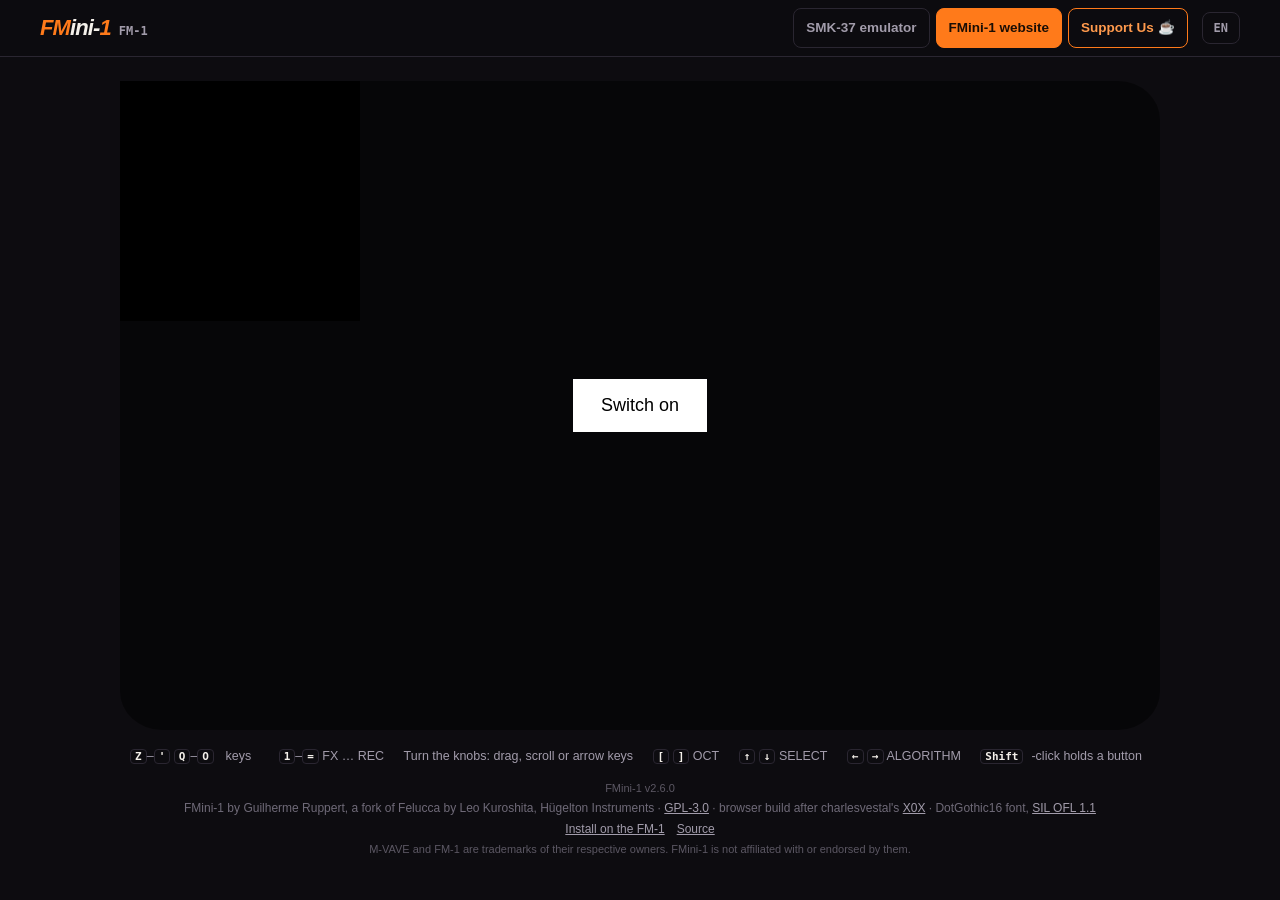
==== docs/emu/index.html @ 02f5c53b "Merge new-filter into main: CA-72 ladder and contour, 2.6.0 Brings the new-filter branch (ladder cal" ====
<!doctype html>
<!-- SPDX-License-Identifier: GPL-3.0-only
     Copyright (C) 2026 Leo Kuroshita (@kurogedelic), Hügelton Instruments
     The page follows X0X's browser page, web/emu/index.html of charlesvestal/fm1-x0x (GPL-3.0), a Felucca fork. -->
<html lang="en">
<head>
<meta charset="utf-8">
<meta name="viewport" content="width=device-width, initial-scale=1">
<meta name="color-scheme" content="dark">
<title>FMini-1 — in your browser</title>
<link rel="icon" href="data:image/svg+xml,%3Csvg xmlns=%22http://www.w3.org/2000/svg%22 viewBox=%220 0 16 16%22%3E%3Crect width=%2216%22 height=%2216%22 rx=%223%22/%3E%3Crect x=%224%22 y=%224%22 width=%228%22 height=%228%22 fill=%22%23fff%22/%3E%3C/svg%3E">
<meta name="description" content="FMini-1, the Minimoog emulation firmware for the M-Vave FM-1, mono and polyphonic, running in your browser: the same code the instrument runs.">
<style>
/* DotGothic16 (SIL OFL 1.1, fonts/OFL.txt), cut to printable ASCII, for the knob labels */
@font-face { font-family: "DotGothic16"; src: url("fonts/DotGothic16-subset.woff") format("woff"); font-display: swap; }
:root { --bg: #0d0c10; --fg: #f4f0ea; --dim: #a29cab; --mute: #6f6a78; --rule: #2a2631; --line: #2a2631;
        --or: #ff7a1a; --or2: #ff9a4d; --sans: "Inter", "Helvetica Neue", Helvetica, Arial, sans-serif;
        --mono: ui-monospace, "SF Mono", Menlo, Consolas, monospace;
        --body: #1d1d1f; --tray: #141415; --part: #2a2a2d; --edge: #3a3a3e; --label: #d6d6d8; --outline: rgba(255, 255, 255, .45);
        --lit: #fff4d6; --green: #5fe08a; color-scheme: dark; }
html, body { background: var(--bg); }
body { margin: 0; color: var(--fg); font: 13px/1.6 var(--sans); -webkit-font-smoothing: antialiased; }
/* the language button (PT / EN), as on the site */
.lang { font: 600 12px/1 ui-monospace, "SF Mono", Menlo, Consolas, monospace; color: var(--dim); background: transparent; border: 1px solid var(--line); border-radius: 8px; padding: 9px 11px; cursor: pointer; flex: none; }
.lang:hover { color: var(--fg); border-color: var(--mute); }
/* the site's bar (the same as the SMK-37 emulator's, emu/smk/) */
header.nav { position: sticky; top: 0; z-index: 30; background: rgba(13,12,16,.86); backdrop-filter: blur(12px); -webkit-backdrop-filter: blur(12px); border-bottom: 1px solid var(--line); }
header.nav .wrap { display: flex; align-items: center; gap: 14px; height: 56px; max-width: 1240px; margin: 0 auto; padding: 0 20px; box-sizing: border-box; }
.brand { font-weight: 900; font-style: italic; letter-spacing: -.04em; font-size: 22px; color: var(--fg); text-decoration: none; }
.brand i { color: var(--or); font-style: italic; }
.brand small { font: 600 12px/1 var(--mono); font-style: normal; letter-spacing: 0; color: var(--dim); margin-left: 8px; }
header.nav nav { display: flex; gap: 6px; margin-left: auto; }
header.nav nav a { color: var(--dim); text-decoration: none; font-size: 13.5px; font-weight: 600; padding: 8px 12px; border-radius: 8px; border: 1px solid var(--line); }
header.nav nav a:hover { color: var(--fg); border-color: var(--mute); }
header.nav nav a.keep { color: #1a0e05; background: var(--or); border-color: var(--or); }
header.nav nav a.keep:hover { background: var(--or2); }
header.nav nav a.donate { color: var(--or2); border-color: var(--or); }
header.nav nav a.donate:hover { background: #2a1a0e; color: var(--or2); }
@media (max-width: 560px) { header.nav nav a:not(.keep):not(.donate) { display: none; } .brand small { display: none; } }
main { max-width: 1040px; margin: 0 auto; padding: 24px 16px 32px; }
@media (orientation: portrait) and (max-width: 700px) { main { padding: 8px 8px 24px; } }
a { color: inherit; }
.device { position: relative; width: 100%; aspect-ratio: 1000 / 624; user-select: none; -webkit-user-select: none;
          -webkit-touch-callout: none; touch-action: manipulation; }
.device svg { position: absolute; inset: 0; width: 100%; height: 100%; pointer-events: none; }
/* the black FM-1 on the dark page: a light edge and a soft glow around the body */
.device svg { filter: drop-shadow(0 0 22px rgba(255, 255, 255, .10)); }
.device canvas { position: absolute; image-rendering: crisp-edges; image-rendering: pixelated; background: #000; }
.hit { position: absolute; touch-action: none; cursor: pointer; -webkit-tap-highlight-color: transparent; border-radius: 10px; }
.hit.knob { cursor: ns-resize; border-radius: 50%; }
.hit:focus-visible { outline: 2px solid var(--lit); outline-offset: 2px; }
.face { transition: fill .05s; }
.dim .face.btn { fill: #3a3934; }
.lit .face.btn { fill: var(--lit); }
.lit text { fill: #1d1d1f; }
.green .face.btn { fill: var(--green); }
.green text { fill: #0d2414; }
.face.key { fill: #0c0c0d; stroke: var(--edge); stroke-width: 1.5; }
.slit { fill: #3a3a3c; transition: fill .05s; }
.dim .slit { fill: #77777b; }
.lit .slit { fill: #ececee; filter: drop-shadow(0 0 3px rgba(255, 255, 255, .6)); }
/* #119: what can be pressed breathes, dark .. ~60 % of lit and back (hal/fm1_input.h fm1_led_breath, ~1.1 s; MENU >
 * LEDS DIM LO ~30 %): the peaks between dark and lit at ~0.8 / ~0.58 on screen (the LED's share, gamma-encoded) */
@keyframes breath-btn { 0%, 100% { fill: #3a3934; } 50% { fill: #d8cfb6; } }
@keyframes breath-slit { 0%, 100% { fill: #3a3a3c; } 50% { fill: #c8c8ca; } }
@keyframes breath-btn-lo { 0%, 100% { fill: #3a3934; } 50% { fill: #aca592; } }
@keyframes breath-slit-lo { 0%, 100% { fill: #3a3a3c; } 50% { fill: #a1a1a3; } }
.breath .face.btn { animation: breath-btn 1.13s ease-in-out infinite; }
.breath .slit { animation: breath-slit 1.13s ease-in-out infinite; }
.dimlo .breath .face.btn { animation-name: breath-btn-lo; }
.dimlo .breath .slit { animation-name: breath-slit-lo; }
@media (prefers-reduced-motion: reduce) {
  .breath .face.btn, .breath .slit { animation: none; }
  .breath .face.btn { fill: #aca592; }
  .breath .slit { fill: #a1a1a3; }
}
/* the DRUM grid's beats (hal/fm1_input.h fm1_led_mid): a steady level between the glow and lit, ~15 % (DIM LO ~10 %) */
.mid .slit { fill: #9a9a9e; }
.dimlo .mid .slit { fill: #8a8a8e; }
.held .face { stroke: var(--lit); stroke-width: 3; }
.latched .face { stroke: #79b8ff; stroke-width: 3; }
.start { position: absolute; inset: 0; display: grid; place-content: center; justify-items: center; gap: 12px;
         background: rgba(0, 0, 0, .5); border-radius: 4% / 6%; }
.start[hidden] { display: none; }
.start button { font: inherit; font-size: 18px; padding: 12px 28px; background: #fff; color: #000; border: 0; cursor: pointer; }
.start button:disabled { opacity: .4; cursor: progress; }
.start p { margin: 0; max-width: 32em; text-align: center; color: #fff; }
.keys, footer { margin: 16px 0 0; color: var(--dim); text-align: center; }
.keys { font-size: 12.5px; }
footer { color: var(--mute); line-height: 1.7; }
footer a { color: var(--dim); }
.keys span { white-space: nowrap; margin: 0 8px; }
.keys select { font: inherit; font-size: 12px; }
kbd { font: 600 11px var(--mono); border: 1px solid var(--line); border-radius: 4px; padding: 0 4px; color: var(--fg); }
footer { margin-top: 12px; font-size: 12px; }
footer nav a { margin: 0 6px; }
footer small { font-size: 11px; opacity: .8; }
@media (max-width: 560px) {   /* the bar on a phone: the language button fits beside the links */
  header.nav .wrap { gap: 8px; padding: 0 12px; }
  .brand { white-space: nowrap; font-size: 19px; }
  header.nav nav { gap: 5px; }
  header.nav nav a { white-space: nowrap; padding: 7px 8px; font-size: 12px; }
  .lang { padding: 8px 9px; }
}
</style>
</head>
<body>
<header class="nav"><div class="wrap">
  <a class="brand" href="../"><i>FM</i>ini-<i>1</i><small>FM-1</small></a>
  <nav><a href="smk/" data-t="n_smk">SMK-37 emulator</a><a href="../" class="keep" data-t="n_site">FMini-1 website</a><a href="https://ko-fi.com/ruppert" class="donate" target="_blank" rel="noopener" data-t="n_don">Support Us &#9749;</a></nav>
  <button class="lang" id="lang" type="button" aria-label="Language"></button>
</div></header>
<main>
<div class="device" id="device">
  <svg id="panel" viewBox="0 0 1000 624" aria-hidden="true"></svg>
  <canvas id="screen" width="240" height="240" role="img" aria-label="The screen" data-ta="a_screen"></canvas>
  <div class="start" id="start"><button id="go" type="button" data-t="go_on">Switch on</button><p id="status" hidden></p></div>
</div>

<p class="keys">
  <span><kbd>Z</kbd>–<kbd>'</kbd> <kbd>Q</kbd>–<kbd>O</kbd> <span data-t="k_keys">keys</span></span>
  <span><kbd>1</kbd>–<kbd>=</kbd> FX … REC</span>
  <span data-t="k_knobs">Turn the knobs: drag, scroll or arrow keys</span>
  <span><kbd>[</kbd> <kbd>]</kbd> OCT</span>
  <span><kbd>↑</kbd> <kbd>↓</kbd> SELECT</span>
  <span><kbd>←</kbd> <kbd>→</kbd> ALGORITHM</span>
  <span><kbd>Shift</kbd><span data-t="k_hold">-click holds a button</span></span>
  <span id="midiknobs" hidden><label><input type="checkbox" id="knobson"><span data-t="k_midi"> MIDI CC 20–27 turn the panel's knobs</span></label>
  <select id="knobmode" aria-label="How the controller sends CC 20–26" data-ta="a_kmode" hidden>
    <option value="abs" data-t="m_abs">absolute</option>
    <option value="bin" data-t="m_bin">relative 64±n</option>
    <option value="twos" data-t="m_twos">relative 2's complement</option>
    <option value="sign" data-t="m_sign">relative sign bit</option>
  </select></span>
</p>

<footer>
  <small class="version">FMini-1 v2.6.0</small><br>
  <span data-t="f_by">FMini-1 by Guilherme Ruppert, a fork of Felucca by Leo Kuroshita, Hügelton Instruments</span> · <a href="https://www.gnu.org/licenses/gpl-3.0.html">GPL-3.0</a> · <span data-t="f_after">browser build after charlesvestal's</span> <a href="https://github.com/charlesvestal/fm1-x0x">X0X</a> · <span data-t="f_font">DotGothic16 font,</span> <a href="fonts/OFL.txt">SIL OFL 1.1</a><br>
  <nav><a href="../" data-t="f_inst">Install on the FM-1</a><a href="https://github.com/ruppert/fmini-1" data-t="f_src">Source</a></nav>
  <small data-t="f_tm">M-VAVE and FM-1 are trademarks of their respective owners. FMini-1 is not affiliated with or endorsed by them.</small>
</footer>
</main>
<script>
/* the language: PT / EN, the same choice as the site, the editor and the other emulator (localStorage "fmini-lang"; else the browser's) */
const TXT = {
  pt: { n_smk: "Emulador SMK-37", n_fm1: "Emulador FM-1", n_site: "Site do FMini-1", n_don: "Apoiar ☕", a_screen: "A tela", go_on: "Ligar", go_starting: "Ligando…", go_ok: "Ligado", nostart: "Não foi possível iniciar: ", nostart2: ". Um Chrome, Edge, Firefox ou Safari atual deve funcionar.", k_keys: "teclas", k_knobs: "Girar os knobs: arrastar, rolar ou setas", k_hold: "+clique segura um botão", k_midi: " MIDI CC 20–27 giram os knobs do painel", a_kmode: "Como o controlador envia os CC 20–26", m_abs: "absoluto", m_bin: "relativo 64±n", m_twos: "relativo, complemento de 2", m_sign: "relativo, bit de sinal", f_by: "FMini-1 por Guilherme Ruppert, um fork do Felucca de Leo Kuroshita, Hügelton Instruments", f_after: "versão para navegador baseada no", f_font: "fonte DotGothic16,", f_inst: "Instalar no FM-1", f_src: "Código-fonte", f_tm: "M-VAVE e FM-1 são marcas de seus respectivos donos. O FMini-1 não é afiliado nem endossado por eles.", a_smk: "SMK-37 rodando o FMini-1", k_knobs2: "Knobs: arrastar, rolar ou setas", k_fad: "Faders e rodas: arrastar", f_panel1: "O painel do SMK-37 é o simulador do", f_panel2: "de Chance Roth (GPL-3.0), com outro visual; o firmware por trás dele é o do FMini-1.", f_tm2: "M-VAVE, SMK-37 e FM-1 são marcas de seus respectivos donos. O FMini-1 não é afiliado nem endossado por eles.", t_full: "Tela cheia", t_finish: "Acabamento: " },
  en: { n_smk: "SMK-37 emulator", n_fm1: "FM-1 emulator", n_site: "FMini-1 website", n_don: "Support Us ☕", a_screen: "The screen", go_on: "Switch on", go_starting: "Starting…", go_ok: "On", nostart: "Could not start: ", nostart2: ". A current Chrome, Edge, Firefox or Safari should work.", k_keys: "keys", k_knobs: "Turn the knobs: drag, scroll or arrow keys", k_hold: "-click holds a button", k_midi: " MIDI CC 20–27 turn the panel's knobs", a_kmode: "How the controller sends CC 20–26", m_abs: "absolute", m_bin: "relative 64±n", m_twos: "relative 2's complement", m_sign: "relative sign bit", f_by: "FMini-1 by Guilherme Ruppert, a fork of Felucca by Leo Kuroshita, Hügelton Instruments", f_after: "browser build after charlesvestal's", f_font: "DotGothic16 font,", f_inst: "Install on the FM-1", f_src: "Source", f_tm: "M-VAVE and FM-1 are trademarks of their respective owners. FMini-1 is not affiliated with or endorsed by them.", a_smk: "SMK-37 running FMini-1", k_knobs2: "Knobs: drag, scroll or arrow keys", k_fad: "Faders and wheels: drag", f_panel1: "The SMK-37 panel is the simulator of", f_panel2: "by Chance Roth (GPL-3.0), restyled; the firmware behind it is FMini-1's.", f_tm2: "M-VAVE, SMK-37 and FM-1 are trademarks of their respective owners. FMini-1 is not affiliated with or endorsed by them.", t_full: "Fullscreen", t_finish: "Finish: " },
};
let LANG = (() => { try { const v = localStorage.getItem("fmini-lang"); if (v === "pt" || v === "en") return v; } catch (_) { /* (no storage) */ } return /^pt/i.test(navigator.language || "") ? "pt" : "en"; })();
window.tr = (k) => (TXT[LANG] && TXT[LANG][k] !== undefined ? TXT[LANG][k] : TXT.en[k] !== undefined ? TXT.en[k] : k);
function applyLang() {
  document.documentElement.lang = LANG === "pt" ? "pt-BR" : "en";
  document.querySelectorAll("[data-t]").forEach((e) => { e.textContent = tr(e.dataset.t); });
  document.querySelectorAll("[data-ta]").forEach((e) => { e.setAttribute("aria-label", tr(e.dataset.ta)); });
  document.querySelectorAll("[data-tt]").forEach((e) => { e.title = tr(e.dataset.tt); });
  document.getElementById("lang").textContent = LANG === "pt" ? "PT" : "EN";
  window.dispatchEvent(new Event("langchange"));
}
document.getElementById("lang").addEventListener("click", () => {
  LANG = LANG === "pt" ? "en" : "pt";
  try { localStorage.setItem("fmini-lang", LANG); } catch (_) { /* (no storage) */ }
  applyLang();
});
applyLang();
</script>

<script type="module">
import { midiKnob, KNOB_MODES } from "./worklet.js";
const NS = "http://www.w3.org/2000/svg";
// panel.c's labels (bit = label) and encoder roles
const B = { FX: 0, SCL: 1, ENV: 2, LFO: 3, EDIT: 4, GLO: 5, HOME: 6, SAVE: 7, ARP: 8, SEQ: 9, PLAY: 10, REC: 11, "OCT-": 12, "OCT+": 13 };
const EN = { SELECT: 0, ALGORITHM: 1, PRESETS: 2, "KNOB 1": 3, "KNOB 2": 4, "KNOB 3": 5, "KNOB 4": 6 };
const PLAY_GREEN = 14;
// the 27 keys F3..G5: key k = k semitones above F3
const WHITE = [0, 2, 4, 6, 7, 9, 11, 12, 14, 16, 18, 19, 21, 23, 24, 26];
const BLACK = [1, 3, 5, 8, 10, 13, 15, 17, 20, 22, 25];
const BLACK_AFTER = [0, 1, 2, 4, 5, 7, 8, 9, 11, 12, 14];      // the white key each black one follows
const STORE = "fmini-emu-flash", KNOBS_ON = "fmini-emu-knobs", KNOB_MODE = "fmini-emu-knobmode";

// ------------------------------------------------------------------ the panel
// Two drawings of the same controls: WIDE after the FM-1's own layout, TALL for a phone held upright (the
// screen larger, the keys across the whole width). Rebuilt when the orientation changes; the state stays.
const ROW1 = ["FX", "SCL", "ENV", "LFO", "EDIT", "GLO"], ROW2 = ["HOME", "SAVE", "ARP", "SEQ", "PLAY", "REC"];
const KNOBS = ["MASTER", "SELECT", "PRESETS", "ALGORITHM", "KNOB 1", "KNOB 2", "KNOB 3", "KNOB 4"];
const LAYOUTS = {
  wide: {
    w: 1000, h: 624, screen: [292, 44, 256],
    knobs: [[105, 100, 24], [215, 100, 24], [105, 205, 24], [215, 205, 24], [610, 100, 22], [714, 100, 22], [818, 100, 22], [922, 100, 22]],
    trays: [[50, 250, 220, 50], [568, 160, 400, 140]],
    oct: [[60, 258, 90, 34], [170, 258, 90, 34]],
    grid: [582, 174, 54, 48, 63, 62], keybed: [36, 332, 928, 256],
  },
  tall: {
    w: 600, h: 1070, screen: [130, 104, 340],
    knobs: [[66, 64, 24], [186, 64, 24], [414, 64, 24], [534, 64, 24], [90, 512, 26], [230, 512, 26], [370, 512, 26], [510, 512, 26]],
    trays: [[14, 572, 572, 146], [150, 728, 300, 62]],
    oct: [[164, 737, 128, 44], [308, 737, 128, 44]],
    grid: [24, 582, 86, 60, 94, 70], keybed: [14, 800, 572, 256],
  },
};
const svg = document.getElementById("panel"), device = document.getElementById("device"), canvas = document.getElementById("screen");
function el(tag, attrs, parent = svg) {
  const e = document.createElementNS(NS, tag);
  for (const [k, v] of Object.entries(attrs)) e.setAttribute(k, v);
  parent.appendChild(e);
  return e;
}
const SANS = "-apple-system, 'Helvetica Neue', Arial, sans-serif", DOT = "'DotGothic16', " + SANS;
function label(parent, x, y, s, size, font = SANS, ink = "var(--label)") {
  const t = el("text", { x, y, "text-anchor": "middle", "font-family": font,
                         "font-size": size, "font-weight": 600, fill: ink, "letter-spacing": ".04em" }, parent);
  t.textContent = s;
  return t;
}
const KEYNAMES = ["F", "F♯", "G", "G♯", "A", "A♯", "B", "C", "C♯", "D", "D♯", "E"];
const keyName = (k) => KEYNAMES[k % 12] + (3 + Math.floor((k + 5) / 12));

let node = null, btnMask = 0, keyMask = 0, latched = 0, masterValue = 700, lastLeds = [0, 0, 0, 0, 0], layout = null;
const angle = Object.fromEntries(KNOBS.map((n) => [n, 0]));
angle.MASTER = -135 + 270 * masterValue / 1023;
const knobs = [], buttons = [], keys = [];
const btnBy = new Map(), keyBy = new Map();                   // pointer / key code -> label bit or key
const send = (m) => { if (node) node.port.postMessage(m); };

function build(name) {
  const L = LAYOUTS[name];
  layout = name;
  svg.innerHTML = "";
  svg.setAttribute("viewBox", `0 0 ${L.w} ${L.h}`);
  device.style.aspectRatio = `${L.w} / ${L.h}`;
  for (const d of device.querySelectorAll(".hit")) d.remove();
  knobs.length = buttons.length = keys.length = 0;
  el("rect", { x: 4, y: 4, width: L.w - 8, height: L.h - 8, rx: 40, fill: "var(--body)", stroke: "var(--outline)", "stroke-width": 2 });
  for (const [x, y, w, h] of L.trays) el("rect", { x, y, width: w, height: h, rx: 14, fill: "var(--tray)" });
  const [sx, sy, ss] = L.screen;
  el("rect", { x: sx, y: sy, width: ss, height: ss, rx: 18, fill: "#0b0b0c" });
  const inset = ss / 32;                                         // the 240 x 240 panel inside its bezel
  Object.assign(canvas.style, { left: `${(sx + inset) / L.w * 100}%`, top: `${(sy + inset) / L.h * 100}%`,
                                width: `${(ss - 2 * inset) / L.w * 100}%`, height: `${(ss - 2 * inset) / L.h * 100}%` });
  KNOBS.forEach((n, i) => {
    const [x, y, r] = L.knobs[i], g = el("g", {});
    el("circle", { cx: x, cy: y, r: r + 5, fill: "var(--tray)" }, g);
    el("circle", { cx: x, cy: y, r, fill: "var(--part)", stroke: "var(--edge)", "stroke-width": 2 }, g);
    const ind = n === "MASTER" ? el("line", { x1: x, y1: y - r + 5, x2: x, y2: y - r + 14, stroke: "var(--label)", "stroke-width": 3, "stroke-linecap": "round" }, g) : null;
    label(g, x, y - r - 12, n, 16, DOT);
    el("circle", { cx: x, cy: y, r: r + 12, fill: "transparent" }, g);
    knobs.push({ g, ind, x, y, name: n, role: n === "MASTER" ? "master" : EN[n] });
  });
  const button = ([x, y, w, h], n, sub) => {
    const g = el("g", {});
    el("rect", { x, y, width: w, height: h, rx: 8, fill: "var(--part)", stroke: "var(--edge)", "stroke-width": 1.5, class: "face btn" }, g);
    const ink = n === "REC" ? "#ff453a" : undefined;
    if (sub) { label(g, x + w / 2, y + h / 2 - 2, n, 10.8, SANS, ink); label(g, x + w / 2, y + h / 2 + 11, sub, 9.9); }
    else label(g, x + w / 2, y + h / 2 + 4.5, n, 12.6, SANS, ink);
    buttons.push({ g, bit: B[n], name: sub ? `${n} / ${sub}` : n });
  };
  button(L.oct[0], "OCT-");
  button(L.oct[1], "OCT+");
  const [gx, gy, gw, gh, dx, dy] = L.grid;
  for (let i = 0; i < 6; i++) {
    button([gx + i * dx, gy, gw, gh], ROW1[i]);
    button([gx + i * dx, gy + dy, gw, gh], ROW2[i], ROW2[i] === "PLAY" ? "STOP" : "");
  }
  const [x0, y0, w, h] = L.keybed;
  el("rect", { x: x0, y: y0, width: w, height: h, rx: 18, fill: "var(--tray)" });
  // the keys: two rows of the same black keys, each with a slit down its middle that lights
  const pitch = (w - 24) / 16, kw = pitch * 0.78, kh = h * 0.425, sw = Math.max(3, kw * 0.14);
  const key = (cx, cy, k) => {
    const g = el("g", {}), y = cy - kh / 2;
    el("rect", { x: cx - kw / 2, y, width: kw, height: kh, rx: kw / 2, class: "face key" }, g);
    el("rect", { x: cx - sw / 2, y: y + kw * 0.4, width: sw, height: kh - kw * 0.8, rx: sw / 2, class: "slit" }, g);
    el("rect", { x: cx - pitch / 2, y: cy - h * 0.24, width: pitch, height: h * 0.48, fill: "transparent" }, g);   // its target
    keys[k] = { g, name: keyName(k) };
  };
  WHITE.forEach((k, i) => key(x0 + 12 + (i + 0.5) * pitch, y0 + h * 0.75, k));
  BLACK_AFTER.forEach((a, j) => key(x0 + 12 + (a + 1) * pitch, y0 + h * 0.25, BLACK[j]));
  // HTML targets over the drawing (pointer-events: none): touch-action and pointer capture work on them everywhere
  const hit = (c, cls, role) => {
    const b = c.g.getBBox(), d = document.createElement("div");
    d.className = "hit" + (cls ? " " + cls : "");
    Object.assign(d.style, { left: `${b.x / L.w * 100}%`, top: `${b.y / L.h * 100}%`,
                             width: `${b.width / L.w * 100}%`, height: `${b.height / L.h * 100}%` });
    d.setAttribute("role", role);
    d.setAttribute("aria-label", c.name);
    d.title = c.name;
    d.tabIndex = 0;
    d.addEventListener("touchstart", (e) => e.preventDefault(), { passive: false });
    d.addEventListener("contextmenu", (e) => e.preventDefault());
    device.insertBefore(d, document.getElementById("start"));
    c.hit = d;
  };
  knobs.forEach((k) => { hit(k, "knob", "slider"); bindKnob(k); drawKnob(k); });
  buttons.forEach((b) => { hit(b, "", "button"); bindButton(b); });
  keys.forEach((k, i) => { hit(k, "", "button"); bindKey(k, i); });
  syncButtons(true);
  syncKeys(true);
  drawLights(lastLeds);
}

// ------------------------------------------------------------------ input
function syncButtons(redraw) {
  let m = latched;
  for (const b of btnBy.values()) m |= 1 << b;
  if (m !== btnMask) { btnMask = m; send({ type: "buttons", mask: m }); }
  else if (!redraw) return;
  for (const b of buttons) {
    const on = !!(m & (1 << b.bit));
    b.g.classList.toggle("held", on);
    b.g.classList.toggle("latched", !!(latched & (1 << b.bit)));
    b.hit.setAttribute("aria-pressed", on);
  }
}
function syncKeys(redraw) {
  let m = 0;
  for (const k of keyBy.values()) m |= 1 << k;
  if (m !== keyMask) { keyMask = m; send({ type: "keys", mask: m }); }
  else if (!redraw) return;
  keys.forEach((k, i) => k.g.classList.toggle("held", !!(m & (1 << i))));
}
function bindButton(b) {
  b.hit.addEventListener("pointerdown", (e) => {
    e.preventDefault();
    if (e.shiftKey || e.button === 2) { latched ^= 1 << b.bit; syncButtons(true); return; }
    if (latched & (1 << b.bit)) { latched &= ~(1 << b.bit); syncButtons(true); return; }
    b.hit.setPointerCapture(e.pointerId);
    btnBy.set("p" + e.pointerId, b.bit);
    syncButtons();
  });
  b.hit.addEventListener("keydown", (e) => {
    if ((e.key === "Enter" || e.key === " ") && !e.repeat) { btnBy.set("f" + b.bit, b.bit); syncButtons(); e.preventDefault(); e.stopPropagation(); }
  });
  b.hit.addEventListener("keyup", () => { if (btnBy.delete("f" + b.bit)) syncButtons(); });
}
function bindKey(k, i) {
  k.hit.addEventListener("pointerdown", (e) => {
    e.preventDefault();
    k.hit.setPointerCapture(e.pointerId);
    keyBy.set("p" + e.pointerId, i);
    syncKeys();
  });
}
function release(e) {
  const id = "p" + e.pointerId;
  if (btnBy.delete(id)) syncButtons();
  if (keyBy.delete(id)) syncKeys();
}
for (const t of ["pointerup", "pointercancel", "lostpointercapture"]) device.addEventListener(t, release);

function drawKnob(k) { if (k.ind) k.ind.setAttribute("transform", `rotate(${angle[k.name]} ${k.x} ${k.y})`); }
function setMaster(v) {
  masterValue = Math.max(0, Math.min(1023, v));
  angle.MASTER = -135 + 270 * masterValue / 1023;
  send({ type: "master", value: masterValue });
}
function turn(k, n) {
  if (!n) return;
  if (k.role === "master") setMaster(masterValue + n * 16);
  else {
    angle[k.name] = (angle[k.name] + n * 18) % 360;            // 20 detents a turn
    send({ type: "enc", role: k.role, n });
  }
  drawKnob(k);
}
function bindKnob(k) {
  let drag = null, wheel = 0;
  k.hit.addEventListener("pointerdown", (e) => {
    e.preventDefault();
    k.hit.setPointerCapture(e.pointerId);
    drag = { x: e.clientX, y: e.clientY, acc: 0 };
  });
  k.hit.addEventListener("pointermove", (e) => {
    if (!drag) return;
    const dx = e.clientX - drag.x, dy = drag.y - e.clientY;   // up or right: clockwise
    drag.acc += Math.abs(dx) > Math.abs(dy) ? dx : dy;          // the larger of the two
    drag.x = e.clientX;
    drag.y = e.clientY;
    const step = k.role === "master" ? 3 : 8, n = Math.trunc(drag.acc / step);
    if (n) { drag.acc -= n * step; turn(k, n); }
  });
  const end = () => { drag = null; };
  k.hit.addEventListener("pointerup", end);
  k.hit.addEventListener("pointercancel", end);
  k.hit.addEventListener("wheel", (e) => {
    e.preventDefault();
    const dy = e.deltaMode === 1 ? e.deltaY * 33 : e.deltaY;
    if (Math.abs(dy) >= 50) { turn(k, dy < 0 ? 1 : -1); wheel = 0; return; }   // a wheel notch: one detent
    wheel -= dy;                                                                   // a trackpad: by distance
    const n = Math.trunc(wheel / 25);
    if (n) { wheel -= n * 25; turn(k, n); }
  }, { passive: false });
  k.hit.addEventListener("keydown", (e) => {
    const d = { ArrowUp: 1, ArrowRight: 1, ArrowDown: -1, ArrowLeft: -1 }[e.key];
    if (d) { turn(k, d); e.preventDefault(); e.stopPropagation(); }
  });
}
const tall = matchMedia("(orientation: portrait) and (max-width: 700px)");
build(tall.matches ? "tall" : "wide");
tall.addEventListener("change", () => build(tall.matches ? "tall" : "wide"));
document.fonts?.load("16px DotGothic16").then(() => build(layout), () => {});   // the labels' width: the hit areas

// the computer keyboard, every key one control: F3..A#4 on the Z (white) and A (black) rows, B4..G5 on Q..O
// in semitones, the twelve buttons on the number row in the panel's order (held while the key is), [ ] OCT
const KEYMAP = {};
["KeyZ", "KeyX", "KeyC", "KeyV", "KeyB", "KeyN", "KeyM", "Comma", "Period", "Slash"].forEach((c, i) => KEYMAP[c] = { key: WHITE[i] });
[["KeyS", 1], ["KeyD", 3], ["KeyF", 5], ["KeyH", 8], ["KeyJ", 10], ["KeyL", 13], ["Semicolon", 15], ["Quote", 17]].forEach(([c, k]) => KEYMAP[c] = { key: k });
["KeyQ", "KeyW", "KeyE", "KeyR", "KeyT", "KeyY", "KeyU", "KeyI", "KeyO"].forEach((c, i) => KEYMAP[c] = { key: 18 + i });
["Digit1", "Digit2", "Digit3", "Digit4", "Digit5", "Digit6", "Digit7", "Digit8", "Digit9", "Digit0", "Minus", "Equal"]
  .forEach((c, i) => KEYMAP[c] = { btn: B[[...ROW1, ...ROW2][i]] });
Object.assign(KEYMAP, { BracketLeft: { btn: B["OCT-"] }, BracketRight: { btn: B["OCT+"] } });
const ARROWS = { ArrowUp: [EN.SELECT, 1], ArrowDown: [EN.SELECT, -1], ArrowRight: [EN.ALGORITHM, 1], ArrowLeft: [EN.ALGORITHM, -1] };
addEventListener("keydown", (e) => {
  if (!node || e.metaKey || e.ctrlKey || e.altKey || e.target.closest?.(".hit.knob")) return;
  if (ARROWS[e.code]) { const [r, n] = ARROWS[e.code]; turn(knobs.find((k) => k.role === r), n); e.preventDefault(); return; }
  const m = KEYMAP[e.code];
  if (!m) return;
  e.preventDefault();
  if (e.repeat) return;
  if (m.key !== undefined) { keyBy.set("k" + e.code, m.key); syncKeys(); }
  else { btnBy.set("k" + e.code, m.btn); syncButtons(); }
});
addEventListener("keyup", (e) => {
  const id = "k" + e.code;
  if (keyBy.delete(id)) syncKeys();
  if (btnBy.delete(id)) syncButtons();
});
addEventListener("blur", () => {
  for (const id of [...btnBy.keys()]) if (id[0] !== "p") btnBy.delete(id);
  for (const id of [...keyBy.keys()]) if (id[0] !== "p") keyBy.delete(id);
  syncButtons();
  syncKeys();
});

// ------------------------------------------------------------------ screen and lights
const ctx = document.getElementById("screen").getContext("2d");
const img = ctx.createImageData(240, 240);
function drawScreen(fb) {
  const d = img.data;
  for (let i = 0; i < 240 * 240; i++) {
    const v = fb[i], p = ((v >> 8) | (v << 8)) & 0xFFFF;          // the panel's byte order -> RGB565
    d[i * 4] = ((p >> 11) & 31) * 255 / 31;
    d[i * 4 + 1] = ((p >> 5) & 63) * 255 / 63;
    d[i * 4 + 2] = (p & 31) * 255 / 31;
    d[i * 4 + 3] = 255;
  }
  ctx.putImageData(img, 0, 0);
}
// the power-on sweep (hal/fm1_led_anim.h): a level per LED, lit frames /64 (| 128: the glow under them), drawn as the
// LED's share of lit between its dark (or glowing) colour and the lit one, mixed in linear light
const lin = (h) => [1, 3, 5].map((i) => (parseInt(h.slice(i, i + 2), 16) / 255) ** 2.2);
const ANIM = { btn: [lin("#3a3934"), lin("#3a3934"), lin("#fff4d6")], slit: [lin("#3a3a3c"), lin("#77777b"), lin("#ececee")] };
function animFill(kind, q) {
  const [dark, glow, lit] = ANIM[kind], s = Math.min(q & 127, 64) / 64, base = q & 128 ? glow : dark;
  const c = base.map((v, i) => Math.round(255 * (v + (lit[i] - v) * s) ** (1 / 2.2)));
  return `rgb(${c.join(",")})`;
}
function drawAnim(anim) {
  for (const b of buttons) b.g.querySelector(".face").style.fill = anim ? animFill("btn", anim[b.bit]) : "";
  keys.forEach((k, i) => { k.g.querySelector(".slit").style.fill = anim ? animFill("slit", anim[14 + i]) : ""; });
}
function drawLights([litB, litK, dimB, dimK, dimLo = 0, brB = 0, brK = 0, midK = 0], anim = null) {
  drawAnim(anim);
  document.documentElement.classList.toggle("dimlo", !!dimLo);   // (the breath's lower peak)
  for (const b of buttons) {
    const bit = 1 << b.bit, green = b.bit === B.PLAY && (litB & (1 << PLAY_GREEN));
    b.g.classList.toggle("lit", !!(litB & bit) && !green);
    b.g.classList.toggle("green", !!green);
    b.g.classList.toggle("dim", !!(dimB & bit));
    b.g.classList.toggle("breath", !!(brB & bit));
  }
  keys.forEach((k, i) => {
    k.g.classList.toggle("lit", !!(litK & (1 << i)));
    k.g.classList.toggle("dim", !!(dimK & (1 << i)));
    k.g.classList.toggle("breath", !!(brK & (1 << i)));
    k.g.classList.toggle("mid", !!(midK & (1 << i)));
  });
}

// ------------------------------------------------------------------ the flash, kept in this browser
function loadFlash() {
  try {
    const raw = JSON.parse(localStorage.getItem(STORE) || "{}"), out = {};
    for (const [off, b64] of Object.entries(raw)) out[off] = Uint8Array.from(atob(b64), (c) => c.charCodeAt(0));
    return out;
  } catch { return {}; }
}
function saveFlash(sectors) {
  try {
    const raw = {};
    for (const [off, u8] of Object.entries(sectors)) {
      let s = "";
      for (let i = 0; i < u8.length; i += 4096) s += String.fromCharCode.apply(null, u8.subarray(i, i + 4096));
      raw[off] = btoa(s);
    }
    localStorage.setItem(STORE, JSON.stringify(raw));
    return true;
  } catch { return false; }                                       // private mode, full: this session only
}

// ------------------------------------------------------------------ Web MIDI in (channel messages)
// With the page's checkbox on, CC 20..27 turn the panel's knobs (worklet.js midiKnob), any channel, CC 20..26 sent
// as the select says; off (the default), and the rest, go to the firmware
const knobCC = [], knobBox = document.getElementById("knobson"), knobSelect = document.getElementById("knobmode");
let knobsOn = false, knobMode = "abs";
try {
  knobsOn = localStorage.getItem(KNOBS_ON) === "1";
  const m = localStorage.getItem(KNOB_MODE);
  if (KNOB_MODES.includes(m)) knobMode = m;
} catch {}
knobBox.checked = knobsOn;
knobSelect.hidden = !knobsOn;
knobSelect.value = knobMode;
knobBox.addEventListener("change", () => {
  knobsOn = knobBox.checked;
  knobSelect.hidden = !knobsOn;
  knobCC.length = 0;
  try { localStorage.setItem(KNOBS_ON, knobsOn ? "1" : "0"); } catch {}
});
knobSelect.addEventListener("change", () => {
  knobMode = knobSelect.value;
  knobCC.length = 0;                                              // absolute again: no jump on the first touch
  try { localStorage.setItem(KNOB_MODE, knobMode); } catch {}
});
document.getElementById("midiknobs").hidden = !navigator.requestMIDIAccess;
async function midiOn() {
  if (!navigator.requestMIDIAccess) return;
  try {
    const access = await navigator.requestMIDIAccess();
    const bind = () => {
      for (const input of access.inputs.values()) {
        input.onmidimessage = (e) => {
          const d = e.data;
          if (d.length < 2 || d[0] < 0x80 || d[0] >= 0xF0) return;
          const k = knobsOn && (d[0] & 0xF0) === 0xB0 ? midiKnob(knobCC, d[1], d[2] || 0, knobMode) : null;
          if (!k) send({ type: "midi", data: [d[0], d[1], d[2] || 0] });
          else if (k.master !== undefined) { setMaster(k.master); drawKnob(knobs.find((x) => x.role === "master")); }
          else turn(knobs.find((x) => x.role === k.role), k.n);
        };
      }
    };
    access.onstatechange = bind;
    bind();
  } catch { /* no permission: the panel only */ }
}

// ------------------------------------------------------------------ switching on
const status = document.getElementById("status");
const say = (t) => { status.textContent = t; status.hidden = !t; };
let silent = null;                                    // the firmware on the main thread while the browser keeps the sound suspended
function onNodeMessage(e, st) {
  const m = e.data;
  if (m.type === "frame") {
    if (m.fb) drawScreen(m.fb);
    if (m.leds) drawLights(lastLeds = m.leds, m.anim);
    if (m.sectors && !saveFlash(m.sectors) && !st.warned) {
      st.warned = true;
      console.warn("FMini-1: this browser does not keep the saves; they last until the page closes.");
    }
  }
}
function loadNode(n, wasm, st) {                      // the "load" handshake of a worklet or the main-thread core
  return new Promise((res, rej) => {
    n.port.onmessage = (e) => {
      const m = e.data;
      if (m.type === "ready") res();
      else if (m.type === "error") rej(new Error(m.message));
      else onNodeMessage(e, st);
    };
    n.port.postMessage({ type: "load", wasm, sectors: loadFlash(), master: masterValue }, [wasm]);
  });
}
async function startWorklet(ac, wasm) {
  await ac.audioWorklet.addModule("worklet.js");
  const n = new AudioWorkletNode(ac, "felucca", { numberOfInputs: 0, numberOfOutputs: 1, outputChannelCount: [2] });
  n.connect(ac.destination);
  await loadNode(n, wasm, { warned: false });
  node = n;
}
// no click yet: the browser keeps the AudioContext suspended and a worklet would not run. The firmware runs on this thread
// (the same code, silently, in real time) so the splash and the screens are alive; the first click / key starts the sound
// and the firmware boots again in the worklet.
async function startSilent(ac, wasm) {
  const { FeluccaCore } = await import("./worklet.js");
  const core = new FeluccaCore();
  const out = [[new Float32Array(128), new Float32Array(128)]];
  const n = { port: { onmessage: null, postMessage: (m) => core.onMessage(m) } };
  core.port = { postMessage: (m) => n.port.onmessage && n.port.onmessage({ data: m }), set onmessage(f) {} };
  await loadNode(n, wasm.slice(0), { warned: false });
  node = n;
  let last = performance.now(), owed = 0;
  const timer = setInterval(() => {
    const t = performance.now();
    owed += Math.min(100, t - last) * 44.1 / 128;      // render quanta owed since the last tick
    last = t;
    for (; owed >= 1; owed--) core.process([], out);
  }, 8);
  silent = { timer, node: n };
  const wake = async () => {
    try { await ac.resume(); } catch (_) {}
    if (ac.state !== "running") return;
    for (const t of ["pointerdown", "keydown", "touchstart"]) removeEventListener(t, wake, true);
    clearInterval(timer);
    silent = null;
    node = null;
    await startWorklet(ac, wasm);
    syncButtons();
    syncKeys();
    send({ type: "visible", on: !document.hidden });
  };
  for (const t of ["pointerdown", "keydown", "touchstart"]) addEventListener(t, wake, true);
}
async function switchOn() {
  const go = document.getElementById("go");
  go.disabled = true;
  go.dataset.t = "go_starting"; go.textContent = tr("go_starting");
  try {
    const ac = new AudioContext({ sampleRate: 44100, latencyHint: "interactive" });
    ac.resume().catch(() => {});
    const [wasm] = await Promise.all([
      fetch("felucca.wasm").then((r) => { if (!r.ok) throw new Error(`felucca.wasm: ${r.status}`); return r.arrayBuffer(); }),
      new Promise((r) => setTimeout(r, 250))]);
    if (ac.state === "running") await startWorklet(ac, wasm);
    else await startSilent(ac, wasm);
    document.getElementById("start").hidden = true;
    go.dataset.t = "go_ok"; go.textContent = tr("go_ok");
    if (ac.sampleRate !== 44100) console.warn(`FMini-1: the browser plays at ${ac.sampleRate} Hz, the pitch is off by ${(1200 * Math.log2(ac.sampleRate / 44100)).toFixed(0)} cents.`);
    syncButtons();
    syncKeys();
    send({ type: "visible", on: !document.hidden });
    midiOn();
  } catch (err) {
    node = null;
    go.disabled = false;
    go.dataset.t = "go_on"; go.textContent = tr("go_on");
    say(tr("nostart") + (err && err.message || err) + tr("nostart2"));
  }
}
document.getElementById("go").addEventListener("click", switchOn);
switchOn();                                           // on by itself when the page opens
document.addEventListener("visibilitychange", () => send({ type: "visible", on: !document.hidden }));
</script>
</body>
</html>
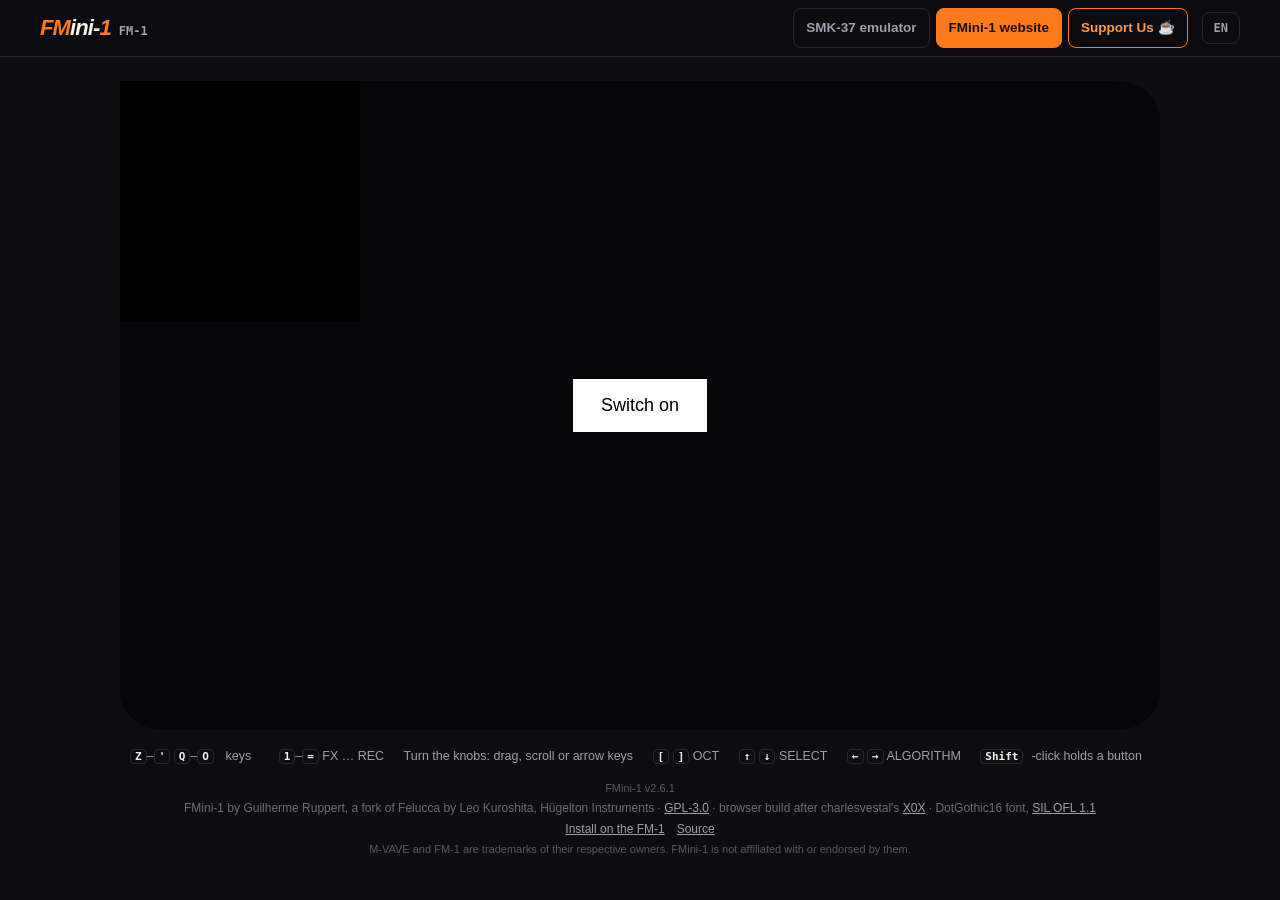
==== commit 46ff9987: "PRESET SETTINGS VOLUME shows 0..127 (= the stored level), 2.6.1 - firmware: the VOLUME row of PRESET" ====
--- a/docs/emu/index.html
+++ b/docs/emu/index.html
@@ -135,7 +135,7 @@
 </p>
 
 <footer>
-  <small class="version">FMini-1 v2.6.0</small><br>
+  <small class="version">FMini-1 v2.6.1</small><br>
   <span data-t="f_by">FMini-1 by Guilherme Ruppert, a fork of Felucca by Leo Kuroshita, Hügelton Instruments</span> · <a href="https://www.gnu.org/licenses/gpl-3.0.html">GPL-3.0</a> · <span data-t="f_after">browser build after charlesvestal's</span> <a href="https://github.com/charlesvestal/fm1-x0x">X0X</a> · <span data-t="f_font">DotGothic16 font,</span> <a href="fonts/OFL.txt">SIL OFL 1.1</a><br>
   <nav><a href="../" data-t="f_inst">Install on the FM-1</a><a href="https://github.com/ruppert/fmini-1" data-t="f_src">Source</a></nav>
   <small data-t="f_tm">M-VAVE and FM-1 are trademarks of their respective owners. FMini-1 is not affiliated with or endorsed by them.</small>
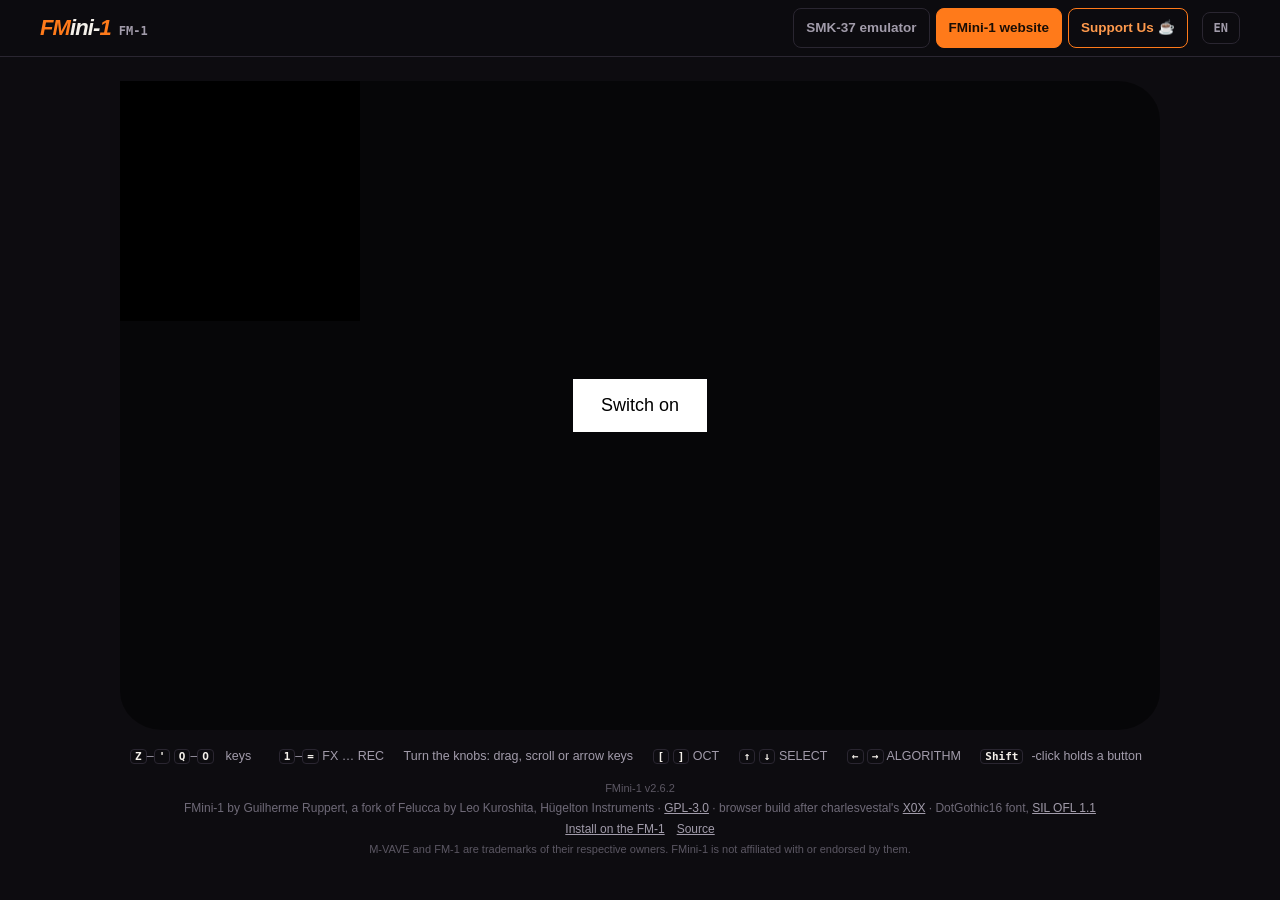
==== commit 93956560: "PRESET save keeps MONO / POLY (2.6.2) - firmware: a saved preset's mono byte (PARAM byte 13) was 1 o" ====
--- a/docs/emu/index.html
+++ b/docs/emu/index.html
@@ -135,7 +135,7 @@
 </p>
 
 <footer>
-  <small class="version">FMini-1 v2.6.1</small><br>
+  <small class="version">FMini-1 v2.6.2</small><br>
   <span data-t="f_by">FMini-1 by Guilherme Ruppert, a fork of Felucca by Leo Kuroshita, Hügelton Instruments</span> · <a href="https://www.gnu.org/licenses/gpl-3.0.html">GPL-3.0</a> · <span data-t="f_after">browser build after charlesvestal's</span> <a href="https://github.com/charlesvestal/fm1-x0x">X0X</a> · <span data-t="f_font">DotGothic16 font,</span> <a href="fonts/OFL.txt">SIL OFL 1.1</a><br>
   <nav><a href="../" data-t="f_inst">Install on the FM-1</a><a href="https://github.com/ruppert/fmini-1" data-t="f_src">Source</a></nav>
   <small data-t="f_tm">M-VAVE and FM-1 are trademarks of their respective owners. FMini-1 is not affiliated with or endorsed by them.</small>
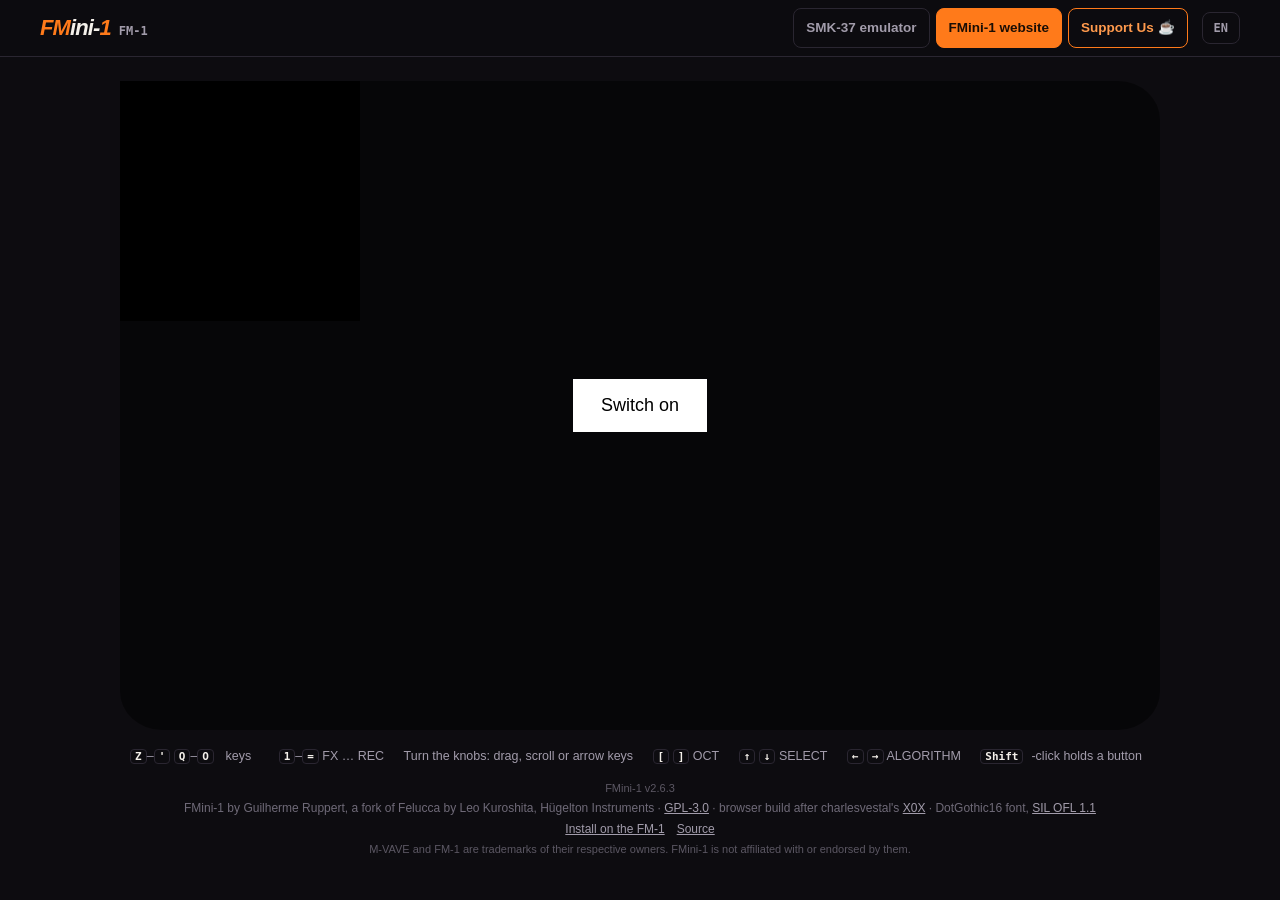
==== commit ac5a481e: "NOTE PRIORITY defaults to LAST (2.6.3) - firmware: the factory reset, an erased config byte and the " ====
--- a/docs/emu/index.html
+++ b/docs/emu/index.html
@@ -135,7 +135,7 @@
 </p>
 
 <footer>
-  <small class="version">FMini-1 v2.6.2</small><br>
+  <small class="version">FMini-1 v2.6.3</small><br>
   <span data-t="f_by">FMini-1 by Guilherme Ruppert, a fork of Felucca by Leo Kuroshita, Hügelton Instruments</span> · <a href="https://www.gnu.org/licenses/gpl-3.0.html">GPL-3.0</a> · <span data-t="f_after">browser build after charlesvestal's</span> <a href="https://github.com/charlesvestal/fm1-x0x">X0X</a> · <span data-t="f_font">DotGothic16 font,</span> <a href="fonts/OFL.txt">SIL OFL 1.1</a><br>
   <nav><a href="../" data-t="f_inst">Install on the FM-1</a><a href="https://github.com/ruppert/fmini-1" data-t="f_src">Source</a></nav>
   <small data-t="f_tm">M-VAVE and FM-1 are trademarks of their respective owners. FMini-1 is not affiliated with or endorsed by them.</small>
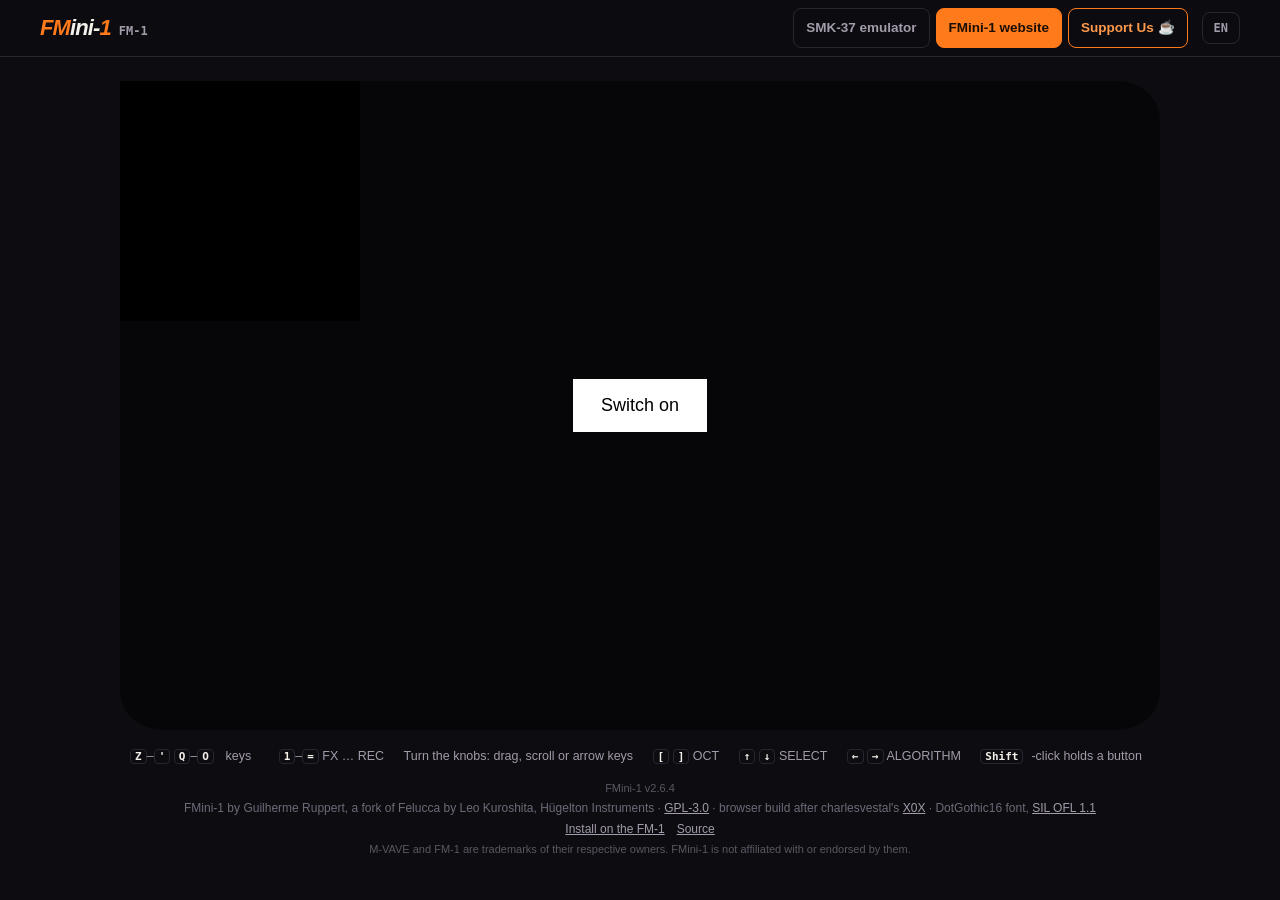
==== commit 986b4d2b: "FMini-1 2.6.4: patch 000 MINI LEAD, OSC 2 detune +0.08 (was +0.11) - tools/fmini_bank.py: coarse byt" ====
--- a/docs/emu/index.html
+++ b/docs/emu/index.html
@@ -135,7 +135,7 @@
 </p>
 
 <footer>
-  <small class="version">FMini-1 v2.6.3</small><br>
+  <small class="version">FMini-1 v2.6.4</small><br>
   <span data-t="f_by">FMini-1 by Guilherme Ruppert, a fork of Felucca by Leo Kuroshita, Hügelton Instruments</span> · <a href="https://www.gnu.org/licenses/gpl-3.0.html">GPL-3.0</a> · <span data-t="f_after">browser build after charlesvestal's</span> <a href="https://github.com/charlesvestal/fm1-x0x">X0X</a> · <span data-t="f_font">DotGothic16 font,</span> <a href="fonts/OFL.txt">SIL OFL 1.1</a><br>
   <nav><a href="../" data-t="f_inst">Install on the FM-1</a><a href="https://github.com/ruppert/fmini-1" data-t="f_src">Source</a></nav>
   <small data-t="f_tm">M-VAVE and FM-1 are trademarks of their respective owners. FMini-1 is not affiliated with or endorsed by them.</small>
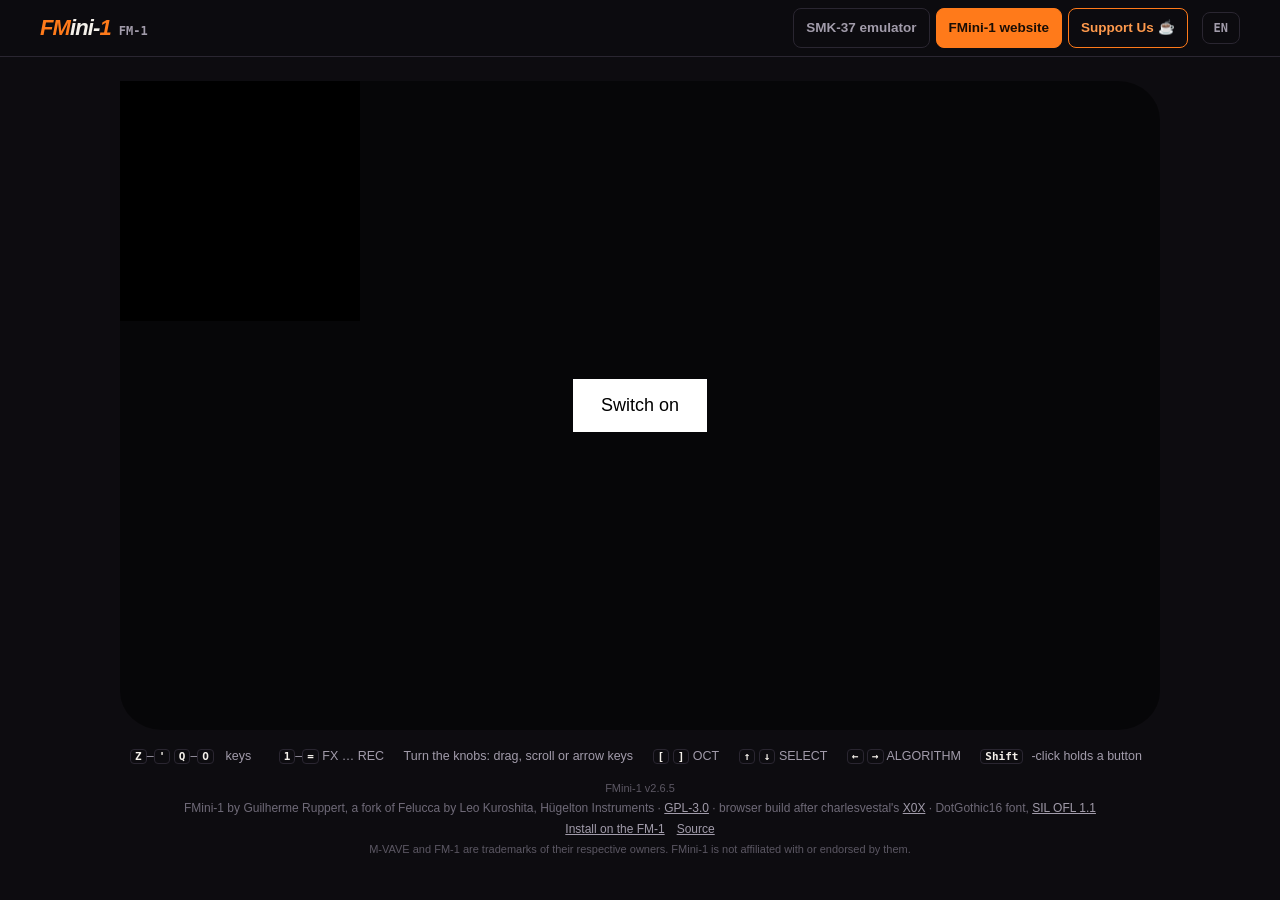
==== commit 1db597f5: "FMini-1 2.6.5: preset 004 SINE SOLO is a sine with the cutoff fully open - tools/fmini_bank.py: OSC " ====
--- a/docs/emu/index.html
+++ b/docs/emu/index.html
@@ -135,7 +135,7 @@
 </p>
 
 <footer>
-  <small class="version">FMini-1 v2.6.4</small><br>
+  <small class="version">FMini-1 v2.6.5</small><br>
   <span data-t="f_by">FMini-1 by Guilherme Ruppert, a fork of Felucca by Leo Kuroshita, Hügelton Instruments</span> · <a href="https://www.gnu.org/licenses/gpl-3.0.html">GPL-3.0</a> · <span data-t="f_after">browser build after charlesvestal's</span> <a href="https://github.com/charlesvestal/fm1-x0x">X0X</a> · <span data-t="f_font">DotGothic16 font,</span> <a href="fonts/OFL.txt">SIL OFL 1.1</a><br>
   <nav><a href="../" data-t="f_inst">Install on the FM-1</a><a href="https://github.com/ruppert/fmini-1" data-t="f_src">Source</a></nav>
   <small data-t="f_tm">M-VAVE and FM-1 are trademarks of their respective owners. FMini-1 is not affiliated with or endorsed by them.</small>
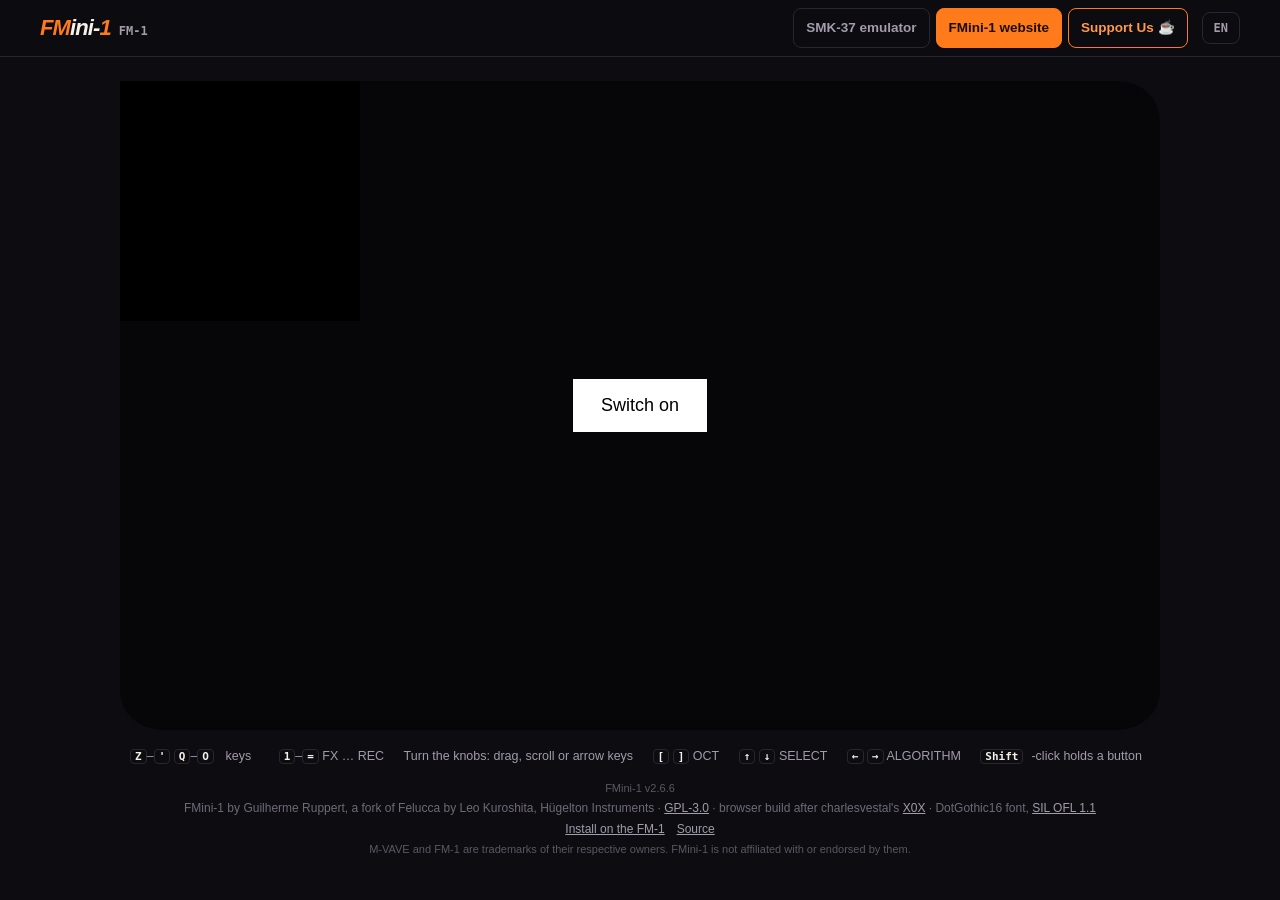
==== commit 0ca14599: "Site and emulators for 2.6.6 (SMK-37 PEDAL POLARITY) - docs/emu and docs/emu/smk rebuilt from the 2." ====
--- a/docs/emu/index.html
+++ b/docs/emu/index.html
@@ -135,7 +135,7 @@
 </p>
 
 <footer>
-  <small class="version">FMini-1 v2.6.5</small><br>
+  <small class="version">FMini-1 v2.6.6</small><br>
   <span data-t="f_by">FMini-1 by Guilherme Ruppert, a fork of Felucca by Leo Kuroshita, Hügelton Instruments</span> · <a href="https://www.gnu.org/licenses/gpl-3.0.html">GPL-3.0</a> · <span data-t="f_after">browser build after charlesvestal's</span> <a href="https://github.com/charlesvestal/fm1-x0x">X0X</a> · <span data-t="f_font">DotGothic16 font,</span> <a href="fonts/OFL.txt">SIL OFL 1.1</a><br>
   <nav><a href="../" data-t="f_inst">Install on the FM-1</a><a href="https://github.com/ruppert/fmini-1" data-t="f_src">Source</a></nav>
   <small data-t="f_tm">M-VAVE and FM-1 are trademarks of their respective owners. FMini-1 is not affiliated with or endorsed by them.</small>
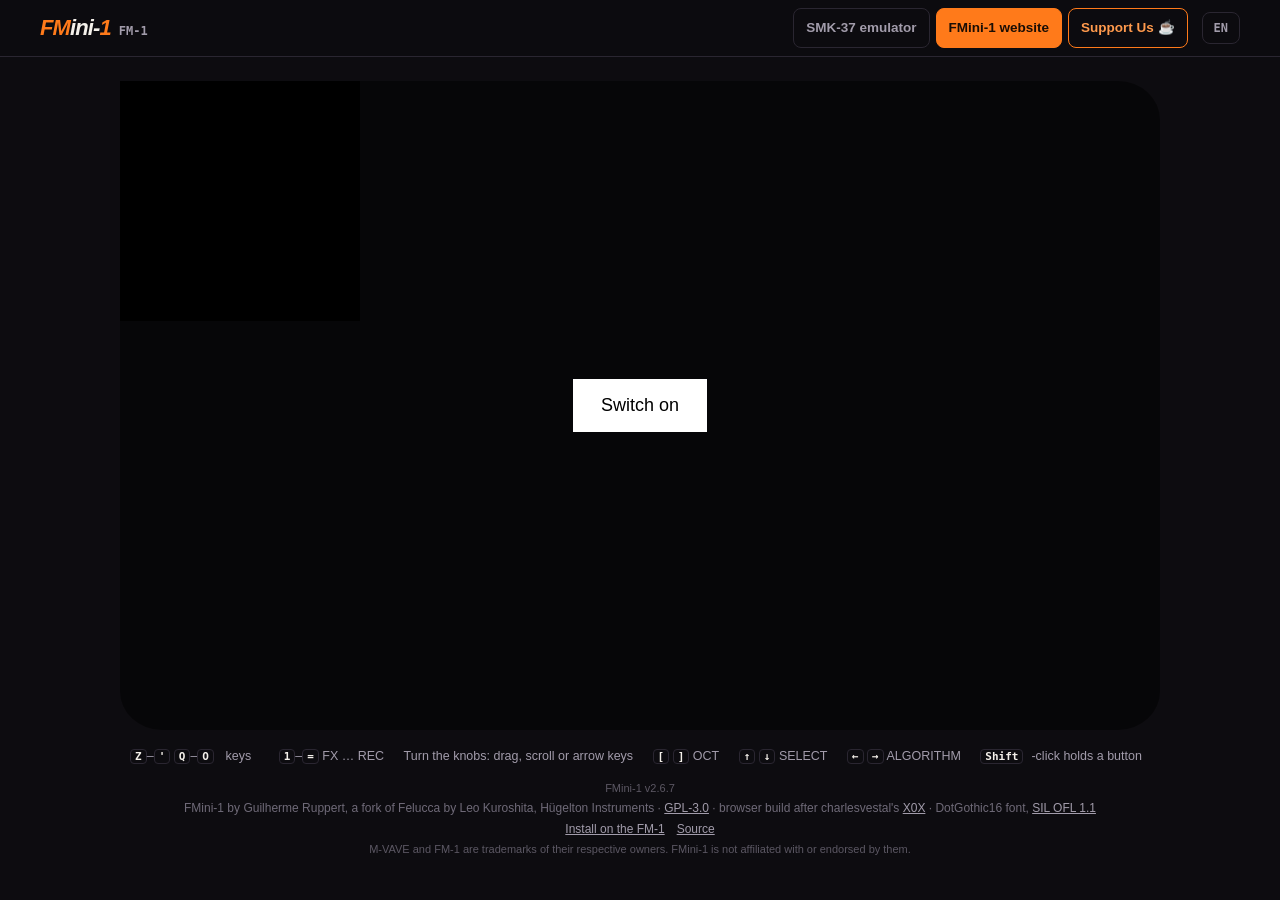
==== commit e5e02c66: "Site and emulators for 2.6.7 (PEDAL POLARITY detected at power-on) - docs/emu and docs/emu/smk rebui" ====
--- a/docs/emu/index.html
+++ b/docs/emu/index.html
@@ -135,7 +135,7 @@
 </p>
 
 <footer>
-  <small class="version">FMini-1 v2.6.6</small><br>
+  <small class="version">FMini-1 v2.6.7</small><br>
   <span data-t="f_by">FMini-1 by Guilherme Ruppert, a fork of Felucca by Leo Kuroshita, Hügelton Instruments</span> · <a href="https://www.gnu.org/licenses/gpl-3.0.html">GPL-3.0</a> · <span data-t="f_after">browser build after charlesvestal's</span> <a href="https://github.com/charlesvestal/fm1-x0x">X0X</a> · <span data-t="f_font">DotGothic16 font,</span> <a href="fonts/OFL.txt">SIL OFL 1.1</a><br>
   <nav><a href="../" data-t="f_inst">Install on the FM-1</a><a href="https://github.com/ruppert/fmini-1" data-t="f_src">Source</a></nav>
   <small data-t="f_tm">M-VAVE and FM-1 are trademarks of their respective owners. FMini-1 is not affiliated with or endorsed by them.</small>
